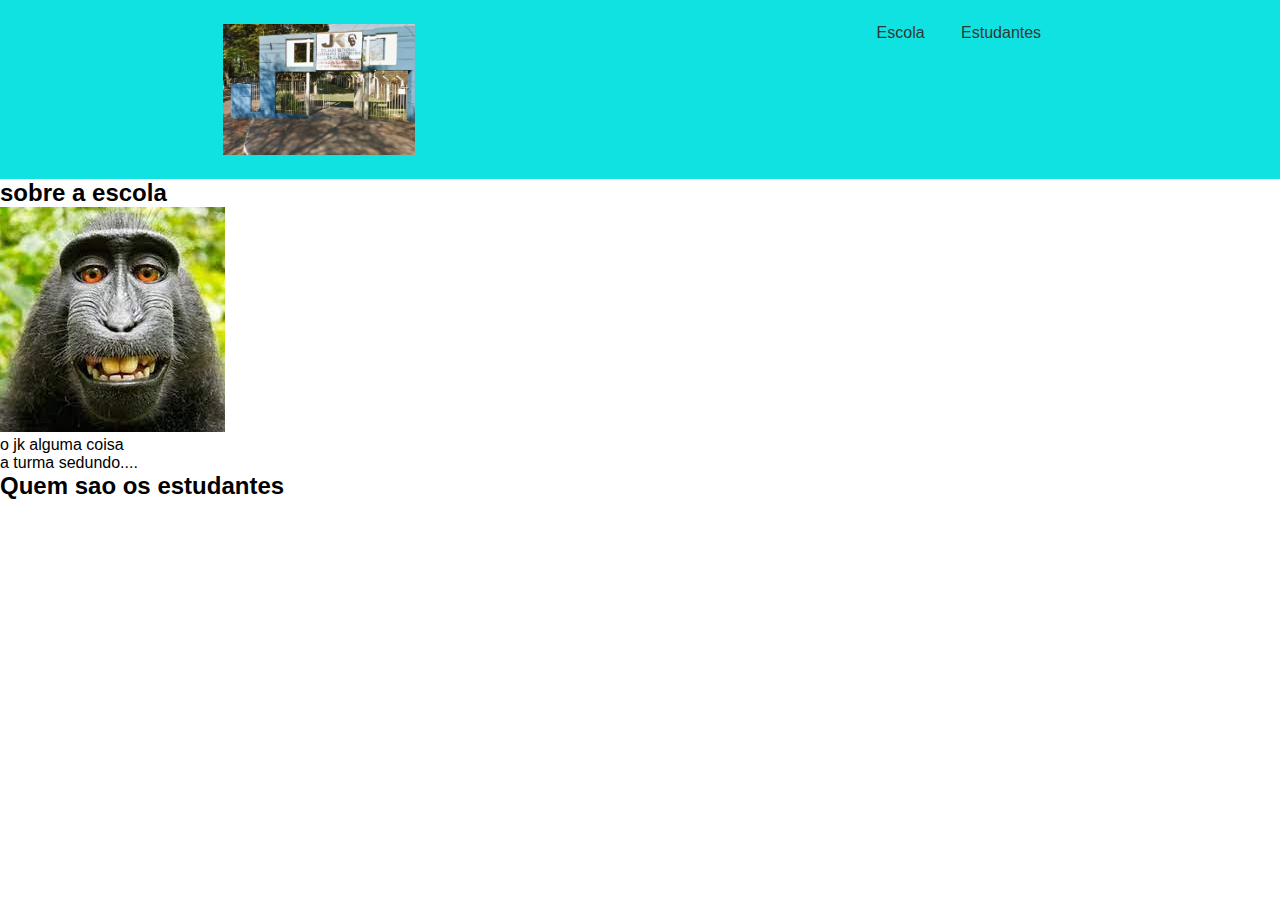
==== Site-escola-main/index.html @ fc9a2af1 "Add files via upload" ====
<!DOCTYPE html>
<html lang="en">
<head>
    <meta charset="UTF-8">
    <meta http-equiv="X-UA-Compatible" content="IE=edge">
    <meta name="viewport" content="width=device-width, initial-scale=1.0">
    <title>Document</title>
    <link rel="stylesheet" href="style.css">
</head>
<body>
    <header class="cabeçalho">
        <img class="cabeçalho-imagem" src="Logo do JK.jpg" alt="Logo do JK">
        <ul class="cabeçalho-lista">
            <li class="cabeçalho-lista-item">Escola</li>
            <li class="cabeçalho-lista-item">Estudantes</li>
        </ul>
    </header>
<selecion class="escola">
<h2 class="escola-titulo">sobre a escola</h2>
<img src="./imagem1.jpeg" alt="imagem">
<p class="escola-titoulo-um">o jk alguma coisa</p>
<p class="escola-texto-dois">a turma  sedundo....</p>

</selecion>
<section class="Estudantes">
    <h2>Quem sao os estudantes</h2>


</section>

</body>
</html>
---- Site-escola-main/style.css ----
*{
margin: 0%;
padding: 0%;
}


.cabeçalho{
    background-color: rgb(16, 226, 226);
    color: rgb(48, 54, 52);
    display: flex;
    justify-content: space-around;
    padding: 24px 0;
}

.cabeçalho-imagem{
    width: 15%;
}

.cabeçalho-lista-item{
    display: inline-block;
    margin: 0 16px ;
}


body{font-family: sans-serif;
    font-style:'Poppins'    ;

}
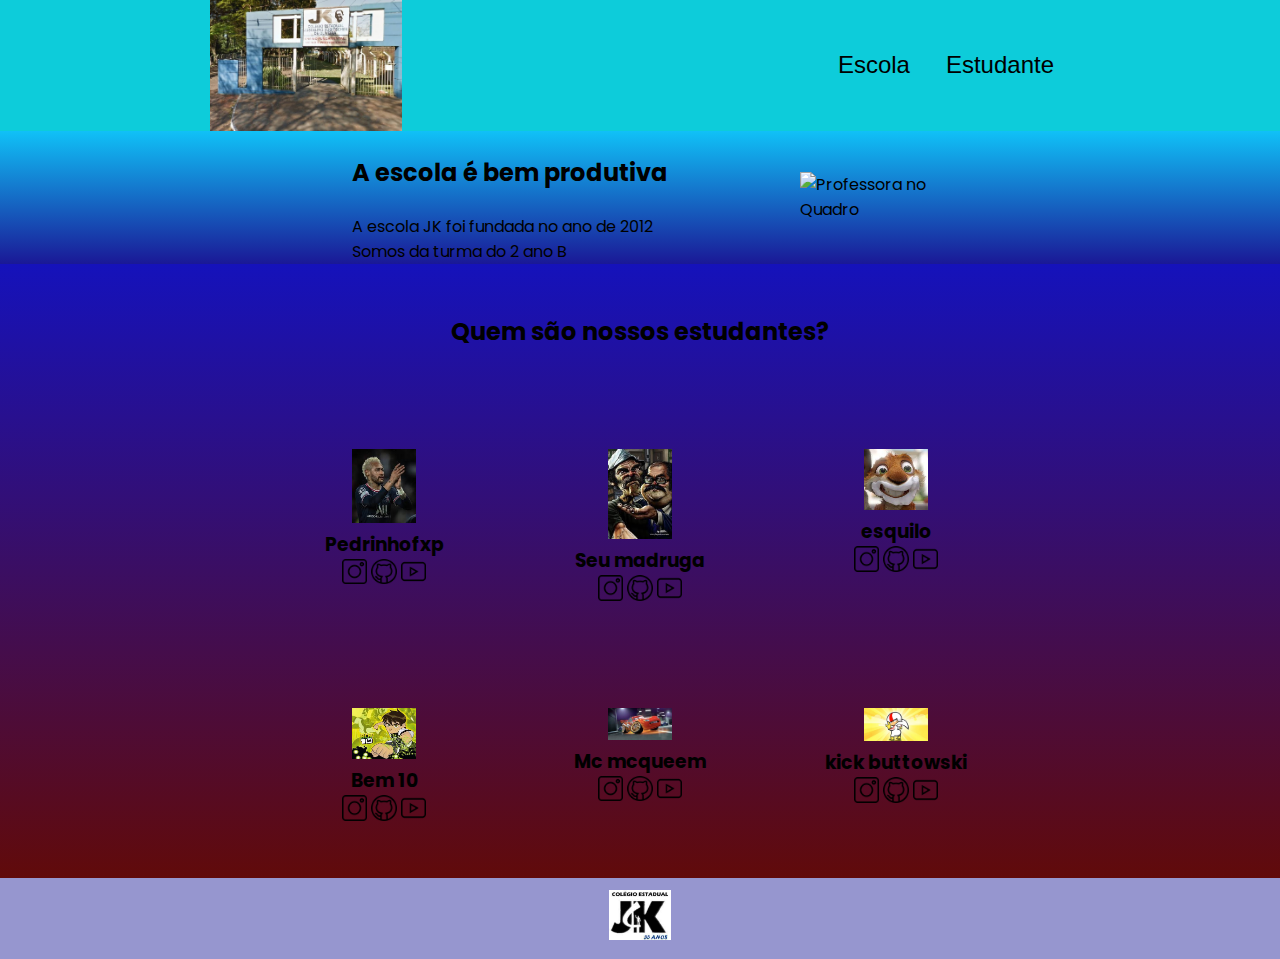
==== commit bd6fac8c: "Add files via upload" ====
--- a/Site-escola-main/index.html
+++ b/Site-escola-main/index.html
@@ -6,27 +6,99 @@
     <meta name="viewport" content="width=device-width, initial-scale=1.0">
     <title>Document</title>
     <link rel="stylesheet" href="style.css">
+    <link rel="preconnect" href="https://fonts.googleapis.com">
+    <link rel="preconnect" href="https://fonts.gstatic.com" crossorigin>
+    <link href="https://fonts.googleapis.com/css2?family=Poppins&display=swap" rel="stylesheet">
 </head>
 <body>
-    <header class="cabeçalho">
-        <img class="cabeçalho-imagem" src="Logo do JK.jpg" alt="Logo do JK">
+    <header class="cabeçalho"> 
+        <img class="cabeçalho-imagem" src="Logo do JK.jpg" alt="Logo do Colégio JK">
         <ul class="cabeçalho-lista">
             <li class="cabeçalho-lista-item">Escola</li>
-            <li class="cabeçalho-lista-item">Estudantes</li>
+            <li class="cabeçalho-lista-item">Estudante</li>
         </ul>
     </header>
-<selecion class="escola">
-<h2 class="escola-titulo">sobre a escola</h2>
-<img src="./imagem1.jpeg" alt="imagem">
-<p class="escola-titoulo-um">o jk alguma coisa</p>
-<p class="escola-texto-dois">a turma  sedundo....</p>
+<section class="escola">
 
-</selecion>
-<section class="Estudantes">
-    <h2>Quem sao os estudantes</h2>
+<div class="escola-div-conteudo"> 
+    <h2 class="escola-titulo"> A escola é bem produtiva  </h2>
+    <p class="escola-texto-um">A escola JK foi fundada no ano de 2012</p>
+    <p class="escola-texto-dois"> Somos da turma do 2 ano B</p>
+</div>
 
+<img class="escola-imagem" src="prof.jk.png" alt="Professora no Quadro">
 
 </section>
+<section class="Estudante">
+    <h2 class="estudante-titulo">Quem são nossos estudantes?
+    </h2>
+
+<div class="estudantes-todos">
+
+    <span></span>
+    <div class="estudante-div">
+
+    
+                <img class="estudante-imagem" src="neymar.jpeg" alt="Logo Maria ">
+                <h3 class="estudante-nome">Pedrinhofxp </h3>
+                <a href="https://www.instagram.com/pedrinhofxt/"><img class="estudante-icone" src="instagram.png" alt="icone instragram"></a>
+                <a href="https://github.com/Mlibardi"><img class="estudante-icone" src="github.png" alt="icone github"></a>
+                <img class="estudante-icone" src="youtube.png" alt="icone youtube">
+    </div>
+    
+    <div class="estudante-div">
+
+    
+        <img class="estudante-imagem" src="madruga.jpeg" alt="Logo ET ">
+        <h3 class="estudante-nome"> Seu madruga  </h3>
+        <img class="estudante-icone" src="instagram.png" alt="icone instragram">
+        <img class="estudante-icone" src="github.png" alt="icone github">
+        <img class="estudante-icone" src="youtube.png" alt="icone youtube">
+    </div>
+    <div class="estudante-div">
+    
+        <img class="estudante-imagem" src="esquilo.jpeg" alt="Logo Jerry ">
+        <h3 class="estudante-nome">esquilo </h3>
+        <img class="estudante-icone" src="instagram.png" alt="icone instragram">
+        <img class="estudante-icone" src="github.png" alt="icone github">
+        <img class="estudante-icone" src="youtube.png" alt="icone youtube">
+    </div>
+    <span></span>
+    <span></span>
+    <div class="estudante-div">
+
+    
+        <img class="estudante-imagem" src="bem10.jpeg" alt="Logo Homer ">
+        <h3 class="estudante-nome"> Bem 10 </h3>
+        <img class="estudante-icone" src="instagram.png" alt="icone instragram">
+        <img class="estudante-icone" src="github.png" alt="icone github">
+        <img class="estudante-icone" src="youtube.png" alt="icone youtube">
+    </div>
+    <div class="estudante-div">
+
+    
+        <img class="estudante-imagem" src="mcquem.jpeg" alt="Logo Maria ">
+        <h3 class="estudante-nome">Mc mcqueem </h3>
+        <img class="estudante-icone" src="instagram.png" alt="icone instragram">
+        <img class="estudante-icone" src="github.png" alt="icone github">
+        <img class="estudante-icone" src="youtube.png" alt="icone youtube">
+    </div>
+    <div class="estudante-div">
+
+    
+        <img class="estudante-imagem" src="kickbuttowski.jpeg" alt="Logo Maria ">
+        <h3 class="estudante-nome">kick buttowski </h3>
+        <img class="estudante-icone" src="instagram.png" alt="icone instragram">
+        <img class="estudante-icone" src="github.png" alt="icone github">
+        <img class="estudante-icone" src="youtube.png" alt="icone youtube">
+    </div>
+</div>
+</section>
+
+<footer class="rodape">
+<img class="rodape-imagem" src="jk letra.jpg" alt="logo">
+
+</footer>
 
 </body>
 </html>--- a/Site-escola-main/style.css
+++ b/Site-escola-main/style.css
@@ -1,17 +1,17 @@
+*{margin: 0;
+    padding: 0;
+    font-family: 'Poppins', sans-serif;
 
+    ;}
 
-*{
-margin: 0%;
-padding: 0%;
-}
-
-
-.cabeçalho{
-    background-color: rgb(16, 226, 226);
-    color: rgb(48, 54, 52);
+    
+.cabeçalho {
+    background-color: #0dccda;
+    color: rgb(0, 0, 0);
     display: flex;
     justify-content: space-around;
-    padding: 24px 0;
+    align-items: center;
+    padding: 24 px 0;
 }
 
 .cabeçalho-imagem{
@@ -20,11 +20,66 @@
 
 .cabeçalho-lista-item{
     display: inline-block;
-    margin: 0 16px ;
+    margin: 0 16px;
+    font-size: 24px;
+    font-family: 'Franklin Gothic Medium', 'Arial Narrow', Arial, sans-serif;
+
+}
+.escola-imagem{
+    width: 10%;
+}
+
+.escola{
+    background-image: linear-gradient(#10c1f7,#1a1896);
+    color: rgb(0, 0, 0);
+    display: flex;
+    justify-content: center;
+    align-items: center;
+
+}
+.escola-div-conteudo{
+    width: 35%;
+}
+.escola-titulo{
+    padding: 24px 0;
+   
+
+
+}
+
+.estudante-titulo{
+    text-align: center;
+    padding: 50px 0;
+    
+}
+.estudante-imagem{
+    width: 25%;
+}
+.estudante-icone{
+    width: 10%;
+}
+.estudante-div{
+    text-align: center;
+    padding: 50px 0;
 }
 
 
-body{font-family: sans-serif;
-    font-style:'Poppins'    ;
+.estudantes-todos{
+display: grid;
+grid-template-columns: 20% 20% 20% 20% 20%;
+    }
 
+.rodape{
+    background-color: rgb(150, 150, 207);
+    text-align: center;
+}
+
+.rodape-imagem{
+    height: 50px;
+    padding: 12px 0 ;
+}
+
+.Estudante{
+    background-image: linear-gradient(#1512bb,#610a0a);
+    
 }